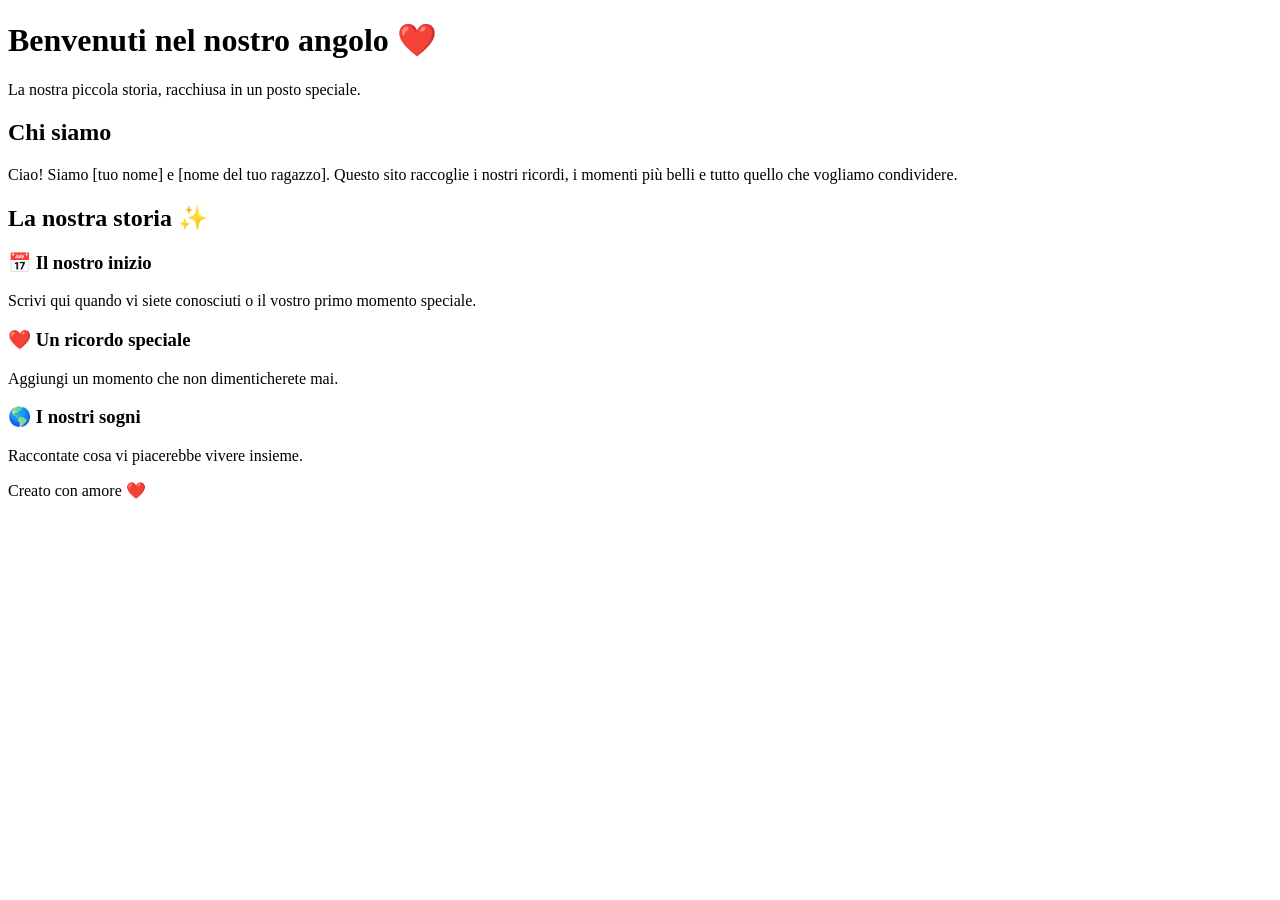
==== index.html @ a186c32e "Create index.html" ====
<!DOCTYPE html>
<html lang="it">
<head>
    <meta charset="UTF-8">
    <meta name="viewport" content="width=device-width, initial-scale=1.0">
    <title>Il nostro angolo ❤️</title>
    <link rel="stylesheet" href="style.css">
</head>

<body>

    <header>
        <h1>Benvenuti nel nostro angolo ❤️</h1>
        <p>La nostra piccola storia, racchiusa in un posto speciale.</p>
    </header>

    <section class="about">
        <h2>Chi siamo</h2>
        <p>
            Ciao! Siamo [tuo nome] e [nome del tuo ragazzo].
            Questo sito raccoglie i nostri ricordi, i momenti più belli
            e tutto quello che vogliamo condividere.
        </p>
    </section>

    <section class="timeline">
        <h2>La nostra storia ✨</h2>

        <div class="card">
            <h3>📅 Il nostro inizio</h3>
            <p>Scrivi qui quando vi siete conosciuti o il vostro primo momento speciale.</p>
        </div>

        <div class="card">
            <h3>❤️ Un ricordo speciale</h3>
            <p>Aggiungi un momento che non dimenticherete mai.</p>
        </div>

        <div class="card">
            <h3>🌎 I nostri sogni</h3>
            <p>Raccontate cosa vi piacerebbe vivere insieme.</p>
        </div>
    </section>

    <footer>
        <p>Creato con amore ❤️</p>
    </footer>

</body>
</html>
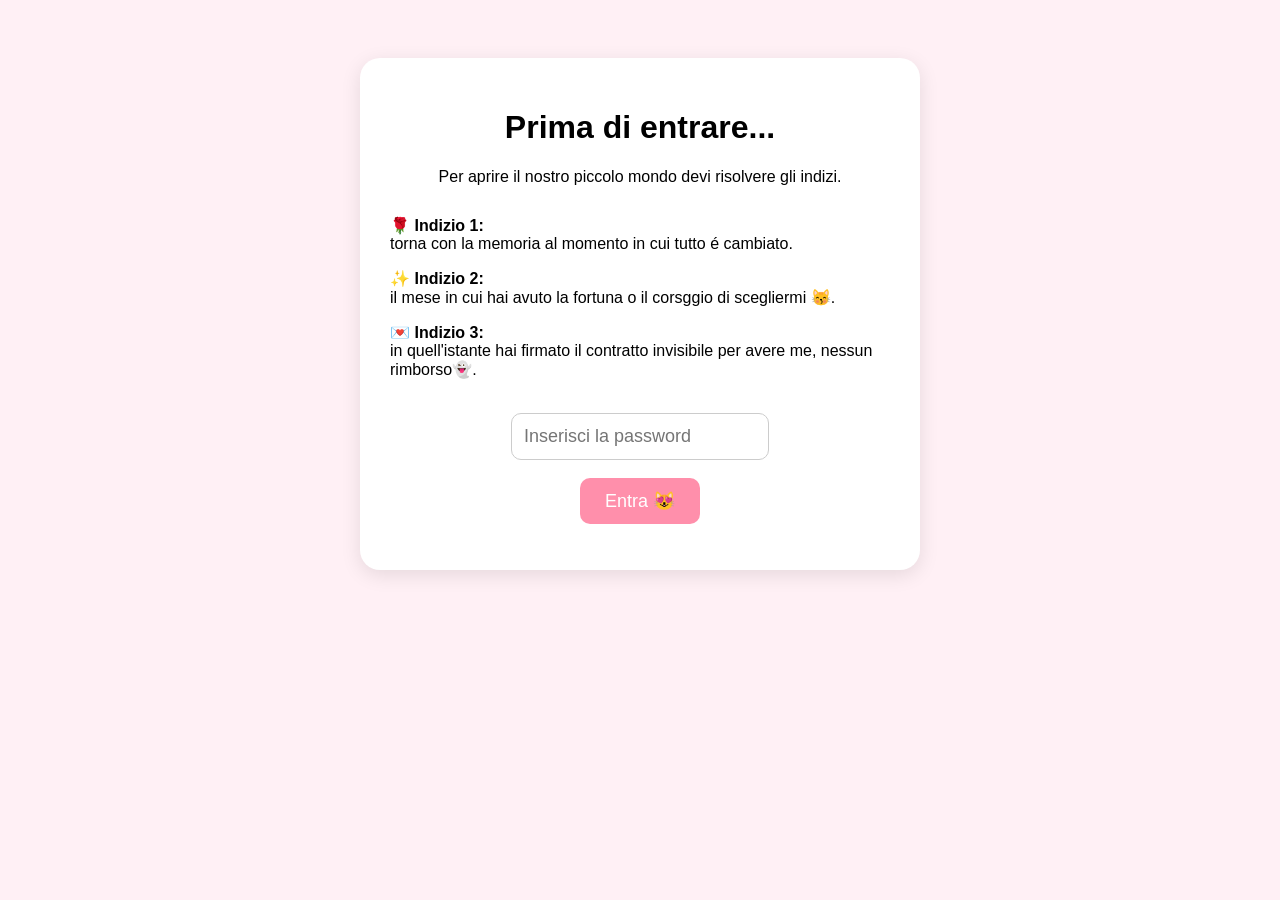
==== commit 9318d9f3: "Create index.html" ====
--- a/index.html
+++ b/index.html
@@ -1,50 +1,111 @@
 <!DOCTYPE html>
 <html lang="it">
 <head>
-    <meta charset="UTF-8">
-    <meta name="viewport" content="width=device-width, initial-scale=1.0">
-    <title>Il nostro angolo ❤️</title>
-    <link rel="stylesheet" href="style.css">
+<meta charset="UTF-8">
+<meta name="viewport" content="width=device-width, initial-scale=1.0">
+
+<title>Una piccola sfida 🧠</title>
+
+<style>
+body {
+    background: #fff0f5;
+    font-family: Arial, sans-serif;
+    text-align: center;
+    padding: 50px;
+}
+
+.box {
+    background: white;
+    max-width: 500px;
+    margin: auto;
+    padding: 30px;
+    border-radius: 20px;
+    box-shadow: 0 5px 20px rgba(0,0,0,0.1);
+}
+
+input {
+    padding: 12px;
+    font-size: 18px;
+    border-radius: 10px;
+    border: 1px solid #ccc;
+}
+
+button {
+    padding: 12px 25px;
+    background: #ff8fab;
+    color: white;
+    border: none;
+    border-radius: 10px;
+    cursor: pointer;
+    font-size: 18px;
+}
+
+.indizi {
+    text-align: left;
+    margin-top: 30px;
+}
+</style>
+
 </head>
 
 <body>
 
-    <header>
-        <h1>Benvenuti nel nostro angolo ❤️</h1>
-        <p>La nostra piccola storia, racchiusa in un posto speciale.</p>
-    </header>
+<div class="box">
 
-    <section class="about">
-        <h2>Chi siamo</h2>
-        <p>
-            Ciao! Siamo [tuo nome] e [nome del tuo ragazzo].
-            Questo sito raccoglie i nostri ricordi, i momenti più belli
-            e tutto quello che vogliamo condividere.
-        </p>
-    </section>
+<h1>Prima di entrare... </h1>
 
-    <section class="timeline">
-        <h2>La nostra storia ✨</h2>
+<p>
+Per aprire il nostro piccolo mondo devi risolvere gli indizi.
+</p>
 
-        <div class="card">
-            <h3>📅 Il nostro inizio</h3>
-            <p>Scrivi qui quando vi siete conosciuti o il vostro primo momento speciale.</p>
-        </div>
+<div class="indizi">
 
-        <div class="card">
-            <h3>❤️ Un ricordo speciale</h3>
-            <p>Aggiungi un momento che non dimenticherete mai.</p>
-        </div>
+<p>🌹 <b>Indizio 1:</b><br>
+torna con la memoria al momento in cui tutto é cambiato.</p>
 
-        <div class="card">
-            <h3>🌎 I nostri sogni</h3>
-            <p>Raccontate cosa vi piacerebbe vivere insieme.</p>
-        </div>
-    </section>
+<p>✨ <b>Indizio 2:</b><br>
+il mese in cui hai avuto la fortuna o il corsggio di scegliermi 😽.</p>
 
-    <footer>
-        <p>Creato con amore ❤️</p>
-    </footer>
+<p>💌 <b>Indizio 3:</b><br>
+in quell'istante hai firmato il contratto invisibile per avere me, nessun rimborso👻.</p>
+
+</div>
+
+<br>
+
+<input id="password" placeholder="Inserisci la password">
+
+<br><br>
+
+<button onclick="controlla()">
+Entra 😻
+</button>
+
+<p id="errore"></p>
+
+</div>
+
+
+<script>
+
+function controlla(){
+
+let password = document.getElementById("password").value;
+
+if(password === "140326"){
+
+window.location.href = "home.html";
+
+} else {
+
+document.getElementById("errore").innerHTML =
+"Quasi... riprova ❤️";
+
+}
+
+}
+
+</script>
 
 </body>
 </html>
